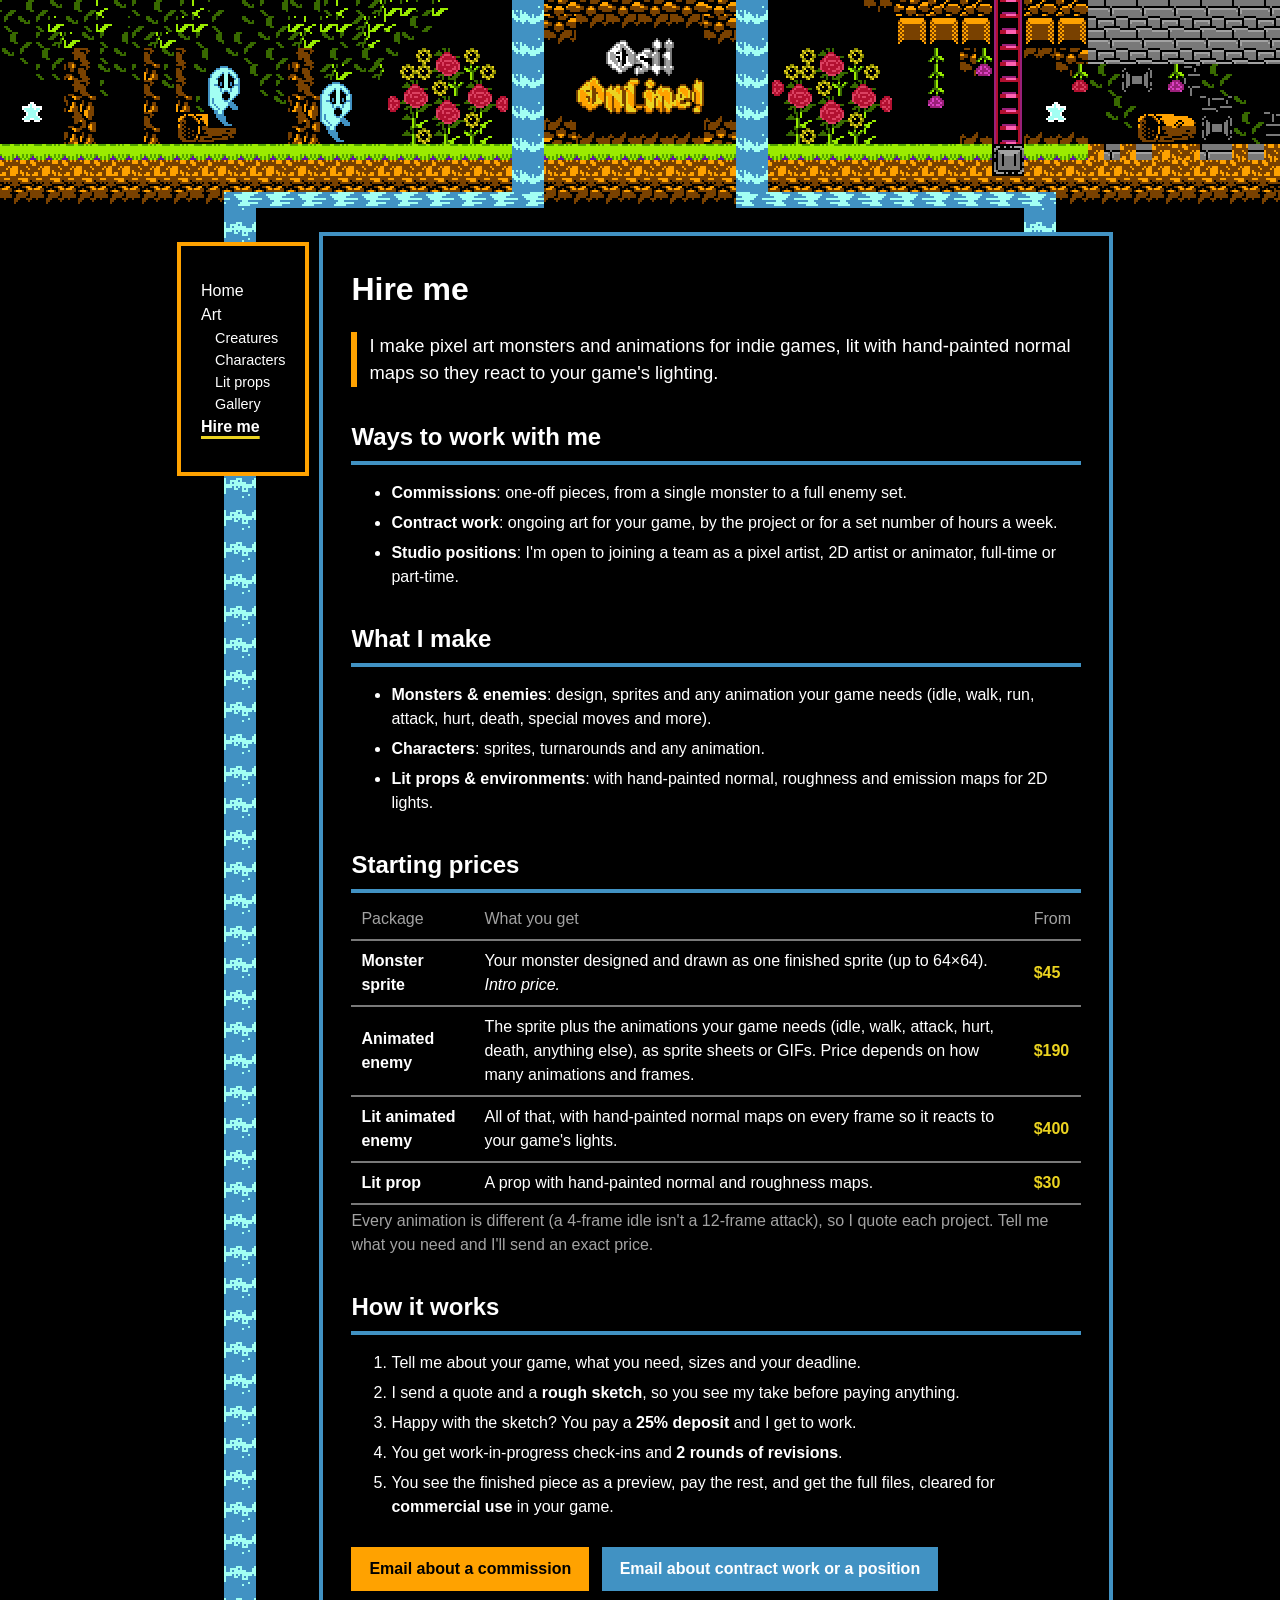
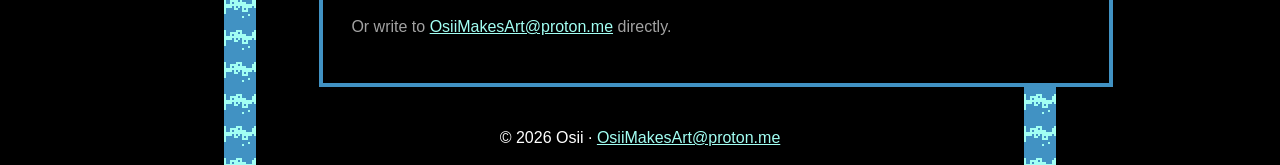
==== hire.html @ 291f5663 "Update site" ====
<!doctype html>
<html lang="en">
    <head>
        <meta charset="utf-8" />
        <meta name="viewport" content="width=device-width, initial-scale=1" />
        <title>Hire me · Osii</title>
        <meta name="description" content="I make pixel art monsters and animations for indie games, lit with hand-painted normal maps so they react to your game&#x27;s lighting." />
        <link href="style.css" rel="stylesheet" type="text/css" media="all" />
        <link rel="icon" type="image/png" href="images/favicon.png" />
        <meta property="og:type" content="website" />
        <meta property="og:title" content="Hire me · Osii" />
        <meta property="og:description" content="I make pixel art monsters and animations for indie games, lit with hand-painted normal maps so they react to your game&#x27;s lighting." />
        <meta property="og:url" content="https://gandshack.github.io/hire.html" />
        <meta property="og:image" content="https://gandshack.github.io/images/og.png" />
        <meta name="twitter:card" content="summary_large_image" />
    </head>
    <body>
        <header>
            <a href="index.html"><img src="images/Header.gif" width="100%" alt="Osii Online" style="image-rendering: pixelated" /></a>
        </header>

        <div id="container">
            <div class="flex">
                <aside>
                    <div class="side-sticky">
                        <nav>
                            <ul>
                                    <li><a href="index.html">Home</a></li>
                                    <li><a href="art/main.html">Art</a></li>
                                    <li class="sub"><a href="art/creatures.html">Creatures</a></li>
                                    <li class="sub"><a href="art/characters.html">Characters</a></li>
                                    <li class="sub"><a href="art/lit.html">Lit props</a></li>
                                    <li class="sub"><a href="art/gallery.html">Gallery</a></li>
                                    <li><a href="hire.html" class="here">Hire me</a></li>
                            </ul>
                        </nav>
                    </div>
                </aside>
                <main>
<h1>Hire me</h1>
<p class="pitch">I make pixel art monsters and animations for indie games, lit with hand-painted normal maps so they react to your game&#x27;s lighting.</p>
<h2>Ways to work with me</h2>
<ul class="list">
    <li><b>Commissions</b>: one-off pieces, from a single monster to a full enemy set.</li>
    <li><b>Contract work</b>: ongoing art for your game, by the project or for a set number of hours a week.</li>
    <li><b>Studio positions</b>: I'm open to joining a team as a pixel artist, 2D artist or animator, full-time or part-time.</li>
</ul>
<h2>What I make</h2>
<ul class="list">
    <li><b>Monsters &amp; enemies</b>: design, sprites and any animation your game needs (idle, walk, run, attack, hurt, death, special moves and more).</li>
    <li><b>Characters</b>: sprites, turnarounds and any animation.</li>
    <li><b>Lit props &amp; environments</b>: with hand-painted normal, roughness and emission maps for 2D lights.</li>
</ul>
<h2>Starting prices</h2>
<table class="prices">
<tr><th>Package</th><th>What you get</th><th>From</th></tr>
<tr><td><b>Monster sprite</b></td><td>Your monster designed and drawn as one finished sprite (up to 64×64). <i>Intro price.</i></td><td>$45</td></tr>
<tr><td><b>Animated enemy</b></td><td>The sprite plus the animations your game needs (idle, walk, attack, hurt, death, anything else), as sprite sheets or GIFs. Price depends on how many animations and frames.</td><td>$190</td></tr>
<tr><td><b>Lit animated enemy</b></td><td>All of that, with hand-painted normal maps on every frame so it reacts to your game's lights.</td><td>$400</td></tr>
<tr><td><b>Lit prop</b></td><td>A prop with hand-painted normal and roughness maps.</td><td>$30</td></tr>
</table>
<p class="blurb">Every animation is different (a 4-frame idle isn't a 12-frame attack), so I quote each project. Tell me what you need and I'll send an exact price.</p>
<h2>How it works</h2>
<ol class="list">
    <li>Tell me about your game, what you need, sizes and your deadline.</li>
    <li>I send a quote and a <b>rough sketch</b>, so you see my take before paying anything.</li>
    <li>Happy with the sketch? You pay a <b>25% deposit</b> and I get to work.</li>
    <li>You get work-in-progress check-ins and <b>2 rounds of revisions</b>.</li>
    <li>You see the finished piece as a preview, pay the rest, and get the full files, cleared for <b>commercial use</b> in your game.</li>
</ol>
<p class="cta"><a class="button" href="mailto:OsiiMakesArt@proton.me?subject=Pixel%20art%20commission">Email about a commission</a> <a class="button ghost" href="mailto:OsiiMakesArt@proton.me?subject=Contract%20work%20or%20studio%20position">Email about contract work or a position</a></p>
<p class="blurb">Or write to <a href="mailto:OsiiMakesArt@proton.me">OsiiMakesArt@proton.me</a> directly.</p>

                </main>
            </div>
        </div>

        <footer>
            <p>© 2026 Osii · <a href="mailto:OsiiMakesArt@proton.me">OsiiMakesArt@proton.me</a></p>
        </footer>

    </body>
</html>
---- style.css ----
* {
    box-sizing: border-box;
}

body {
    image-rendering: pixelated;
    background-image: url("images/side_falls.gif");
    background-size: 100%;
    background-color: black;
    font-family: Arial, Helvetica, sans-serif;
    margin: 0;
}
header img {
    display: block;
}
/* Style the header */
header {
    background-color: black;
    color: white;
    padding: 0px;
    text-align: center;
    font-size: 35px;
}

#container {
    padding: 24px;
    margin: auto;
}

.flex {
    justify-content: center; /* centers main+aside as a group in the row */
    flex-wrap: wrap;
    display: flex;
    max-width: 100%;
    margin: auto;
}

/* Container for flexboxes */
section {
    display: -webkit-flex;
    display: flex;
}

.side-sticky {
    position: sticky;
    top: 20px;
}
/* Style the navigation menu */
nav {
    -webkit-flex: 1;
    -ms-flex: 1;
    flex: 1;
    background: #797979;
    padding: 20px;
    margin: 10px;
}

/* Style the list inside the menu */
nav ul {
    list-style-type: none;
    padding: 0;
}

main {
    min-width: 40vw;
    max-width: 40vw;
    margin: 0px;
    padding: 0px;
    background-color: rgb(7, 7, 15);
    color: white;
}

.gallery {
    display: flex;
    flex-wrap: wrap;
    justify-content: center;
    align-items: center;
    gap: 10px;
}

/* Style the content */
article {
    -webkit-flex: 3;
    -ms-flex: 3;
    flex: 3;
    background-color: #f1f1f1;
    padding: 10px;
}

/* Style the footer */
footer {
    padding: 10px;
    text-align: center;
    color: white;
}

#art {
    border-color: white;
    border: solid;
}

/* Responsive layout - makes the menu and the content (inside the section) sit on top of each other instead of next to each other */
@media (max-width: 600px) {
    section {
        -webkit-flex-direction: column;
        flex-direction: column;
    }
}

/* ---------- portfolio additions ---------- */
/* colors come straight from Header.gif / side_falls.gif (NES palette) */
:root {
    --black: #000000;
    --panel: #000000;
    --grey: #797979;
    --light-grey: #a2a2a2;
    --water: #4192c3;
    --foam: #a2fff3;
    --gold: #ffa200;
    --yellow: #ebd320;
    --grass: #9aeb00;
    --dirt: #794100;
}

/* nav: palette black framed by the darker gold of "Online!" */
nav {
    background: var(--black);
    border: 4px solid var(--gold);
}

main {
    min-width: 0;
    max-width: none;
    width: min(960px, 62vw);
    padding: 8px 28px 28px;
    line-height: 1.5;
    background: var(--black);
    border: 4px solid var(--water);
}

main a {
    color: var(--foam);
}

main a:hover {
    color: var(--gold);
}

h1,
h2 {
    margin-bottom: 6px;
}

h2 {
    margin-top: 32px;
    padding-bottom: 6px;
    border-bottom: 4px solid var(--water);
}

.blurb {
    color: var(--light-grey);
    margin-top: 4px;
}

.pitch {
    font-size: 1.15em;
    border-left: 6px solid var(--gold);
    padding-left: 12px;
}

nav a {
    color: white;
    text-decoration: none;
}

nav li {
    margin: 6px 0;
}

nav li.sub {
    margin-left: 14px;
    font-size: 0.9em;
}

nav a.here {
    font-weight: bold;
    text-decoration: underline;
    text-decoration-color: var(--yellow);
    text-decoration-thickness: 3px;
    text-underline-offset: 4px;
}

nav a:hover {
    color: var(--foam);
}

/* gallery pieces: black tiles with the sidebar grey as a hard pixel border */
.gallery {
    justify-content: flex-start;
    align-items: stretch;
    gap: 12px;
}

.piece {
    display: flex;
    flex-direction: column;
    align-items: center;
    justify-content: space-between;
    width: 180px;
    padding: 14px 10px 10px;
    background: var(--black);
    border: 4px solid var(--grey);
    color: var(--light-grey);
    text-decoration: none;
    font-size: 0.85em;
    text-align: center;
}

.piece img {
    image-rendering: pixelated;
    max-width: 100%;
    height: auto;
    margin: auto 0;
}

.piece span {
    margin-top: 10px;
}

/* for sprites with black bodies (e.g. Maska) */
.piece.lift,
#viewer img.lift {
    background: #1a1a1a;
}

.piece:hover,
.piece:focus {
    border-color: var(--water);
    color: white;
}

/* section cards */
.sections {
    display: grid;
    grid-template-columns: repeat(auto-fit, minmax(200px, 1fr));
    gap: 12px;
    margin: 18px 0;
}

.section-card {
    display: flex;
    flex-direction: column;
    align-items: center;
    gap: 6px;
    padding: 18px 12px;
    background: var(--black);
    border: 4px solid var(--grey);
    color: white;
    text-decoration: none;
    text-align: center;
}

.section-card img {
    image-rendering: pixelated;
    height: 192px;
    width: auto;
    max-width: 100%;
    object-fit: contain;
}

.section-card span {
    color: var(--light-grey);
    font-size: 0.85em;
}

.section-card:hover {
    border-color: var(--water);
}

/* plain buttons */
.button {
    display: inline-block;
    padding: 10px 18px;
    margin: 4px 8px 8px 0;
    background: var(--gold);
    color: var(--black) !important;
    font-weight: bold;
    text-decoration: none;
}

.button:hover {
    background: var(--yellow);
}

.button.ghost {
    background: var(--water);
    color: white !important;
}

.button.ghost:hover {
    background: var(--foam);
    color: var(--black) !important;
}

.cta {
    margin-top: 24px;
}

.list li {
    margin: 6px 0;
}

/* prices */
.prices {
    border-collapse: collapse;
    width: 100%;
}

.prices th,
.prices td {
    text-align: left;
    padding: 8px 10px;
    border-bottom: 2px solid var(--grey);
}

.prices th {
    color: var(--light-grey);
    font-weight: normal;
}

.prices td:last-child {
    color: var(--yellow);
    font-weight: bold;
    white-space: nowrap;
}

/* lit props */
.lit-row {
    display: flex;
    align-items: stretch;
    gap: 10px;
    margin: 10px 0;
}

.lit-row > b {
    width: 110px;
    align-self: center;
}

.lit-row .piece {
    width: 160px;
}

#light-demo {
    background: var(--black);
    border: 4px solid var(--grey);
    padding: 12px;
}

#demo-canvas {
    width: 100%;
    max-width: 640px;
    display: block;
    margin: 10px auto;
    cursor: none;
    touch-action: none;
    image-rendering: pixelated;
    background: var(--panel);
    border: 4px solid var(--grey);
}

/* two kinds of controls look different: props are separate tabs, the view is one joined switch */
.demo-row {
    display: flex;
    flex-wrap: wrap;
    align-items: center;
    gap: 6px 10px;
    margin-bottom: 8px;
}

.demo-label {
    width: 44px;
    color: var(--light-grey);
    font-size: 0.85em;
    text-transform: uppercase;
    letter-spacing: 1px;
}

.demo-tabs {
    display: flex;
    flex-wrap: wrap;
    gap: 6px;
    flex: 1;
}

.demo-tabs button {
    background: var(--grey);
    color: white;
    border: none;
    padding: 6px 12px;
    cursor: pointer;
    font: inherit;
}

.demo-tabs button:hover {
    background: var(--light-grey);
    color: var(--black);
}

.demo-tabs button.on {
    background: var(--gold);
    color: var(--black);
}

.segmented {
    display: inline-flex;
    border: 2px solid var(--water);
}

.segmented button {
    background: var(--black);
    color: var(--foam);
    border: none;
    padding: 6px 14px;
    cursor: pointer;
    font: inherit;
}

.segmented button + button {
    border-left: 2px solid var(--water);
}

.segmented button:hover {
    color: white;
}

.segmented button.on {
    background: var(--water);
    color: white;
}

.demo-view label {
    color: var(--light-grey);
}

#demo-mix {
    accent-color: var(--water);
    width: 160px;
}

#light-demo input[type="checkbox"] {
    accent-color: var(--water);
}

/* big viewer */
#viewer {
    position: fixed;
    inset: 0;
    background: rgba(0, 0, 0, 0.94);
    display: none;
    align-items: center;
    justify-content: center;
    z-index: 10;
}

#viewer.open {
    display: flex;
}

#viewer figure {
    margin: 0;
    flex: 1;
    display: flex;
    flex-direction: column;
    align-items: center;
    justify-content: center;
    height: 100%;
}

#viewer img {
    image-rendering: pixelated;
    background: var(--panel);
    border: 4px solid var(--grey);
}

#viewer figcaption {
    color: white;
    text-align: center;
    margin-top: 14px;
    display: flex;
    flex-direction: column;
    gap: 2px;
}

#viewer figcaption span,
#viewer figcaption small {
    color: var(--light-grey);
}

#viewer button {
    background: none;
    border: none;
    color: white;
    font-size: 48px;
    cursor: pointer;
    padding: 0 18px;
    height: 100%;
}

#viewer button:hover {
    color: var(--gold);
}

#viewer .v-close {
    position: absolute;
    top: 10px;
    right: 10px;
    height: auto;
    font-size: 32px;
}

/* black box behind the footer text so the waterfall background doesn't run through it */
footer p {
    display: inline-block;
    margin: 0;
    padding: 8px 14px;
    background: var(--black);
}

footer a {
    color: var(--foam);
}

/* phones: menu on top, content full width */
@media (max-width: 800px) {
    #container {
        padding: 10px;
    }
    .flex {
        flex-direction: column;
    }
    aside,
    main {
        width: 100%;
    }
    nav {
        margin: 0 0 10px;
    }
    nav ul {
        display: flex;
        flex-wrap: wrap;
        gap: 4px 14px;
        margin: 0;
    }
    nav li,
    nav li.sub {
        margin: 0;
        font-size: 1em;
    }
    main {
        padding: 6px 14px 20px;
    }
    .piece {
        width: calc(50% - 6px);
    }
    .lit-row {
        flex-wrap: wrap;
    }
    .lit-row > b {
        width: 100%;
    }
    .lit-row .piece {
        width: calc(33% - 7px);
    }
    #viewer button {
        font-size: 34px;
        padding: 0 6px;
    }
}
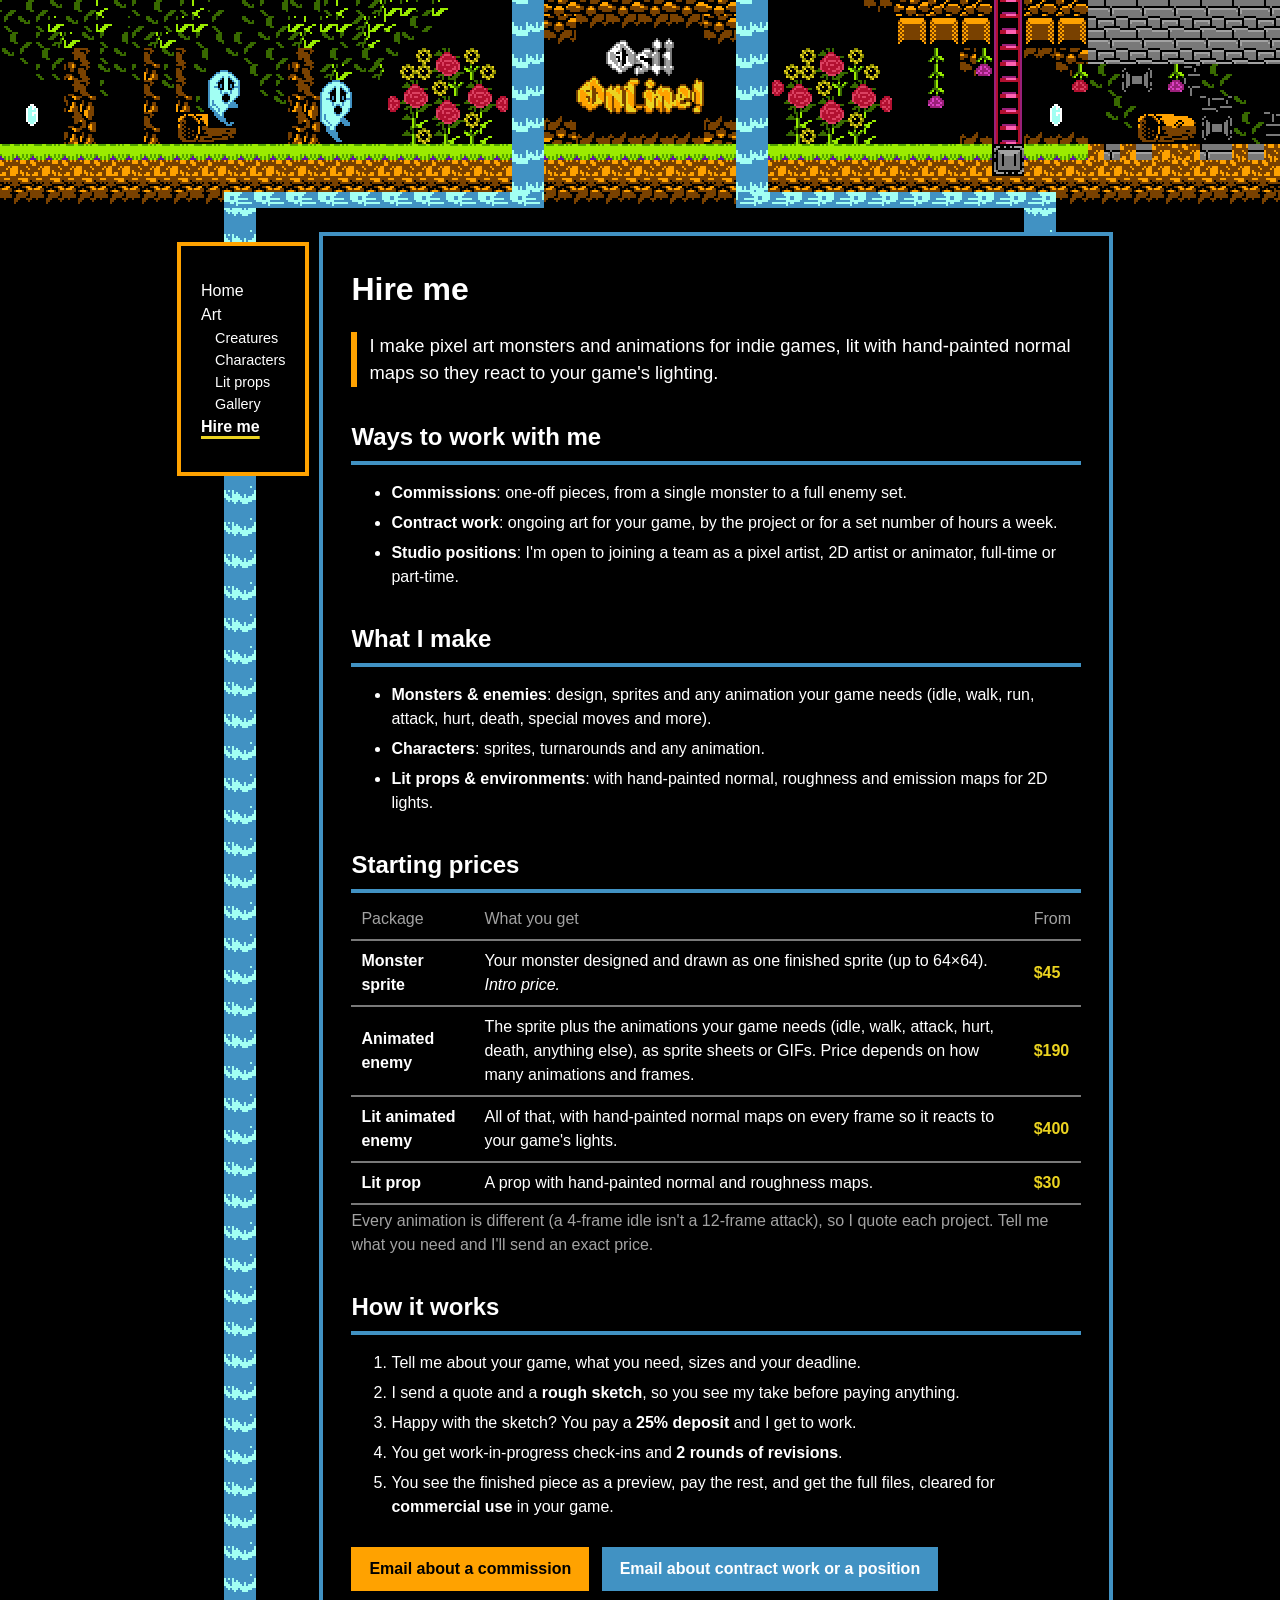
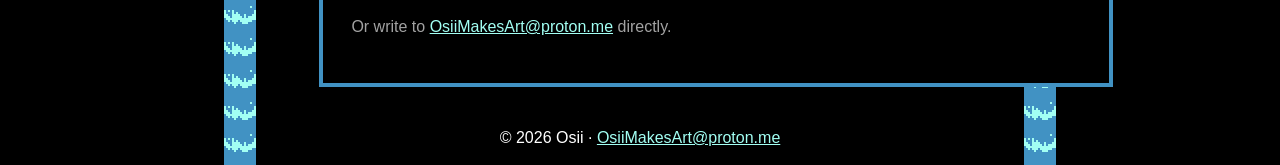
==== commit ba4a8463: "upated text" ====
--- a/hire.html
+++ b/hire.html
@@ -5,7 +5,7 @@
         <meta name="viewport" content="width=device-width, initial-scale=1" />
         <title>Hire me · Osii</title>
         <meta name="description" content="I make pixel art monsters and animations for indie games, lit with hand-painted normal maps so they react to your game&#x27;s lighting." />
-        <link href="style.css" rel="stylesheet" type="text/css" media="all" />
+        <link href="style.css?v=622803d2" rel="stylesheet" type="text/css" media="all" />
         <link rel="icon" type="image/png" href="images/favicon.png" />
         <meta property="og:type" content="website" />
         <meta property="og:title" content="Hire me · Osii" />
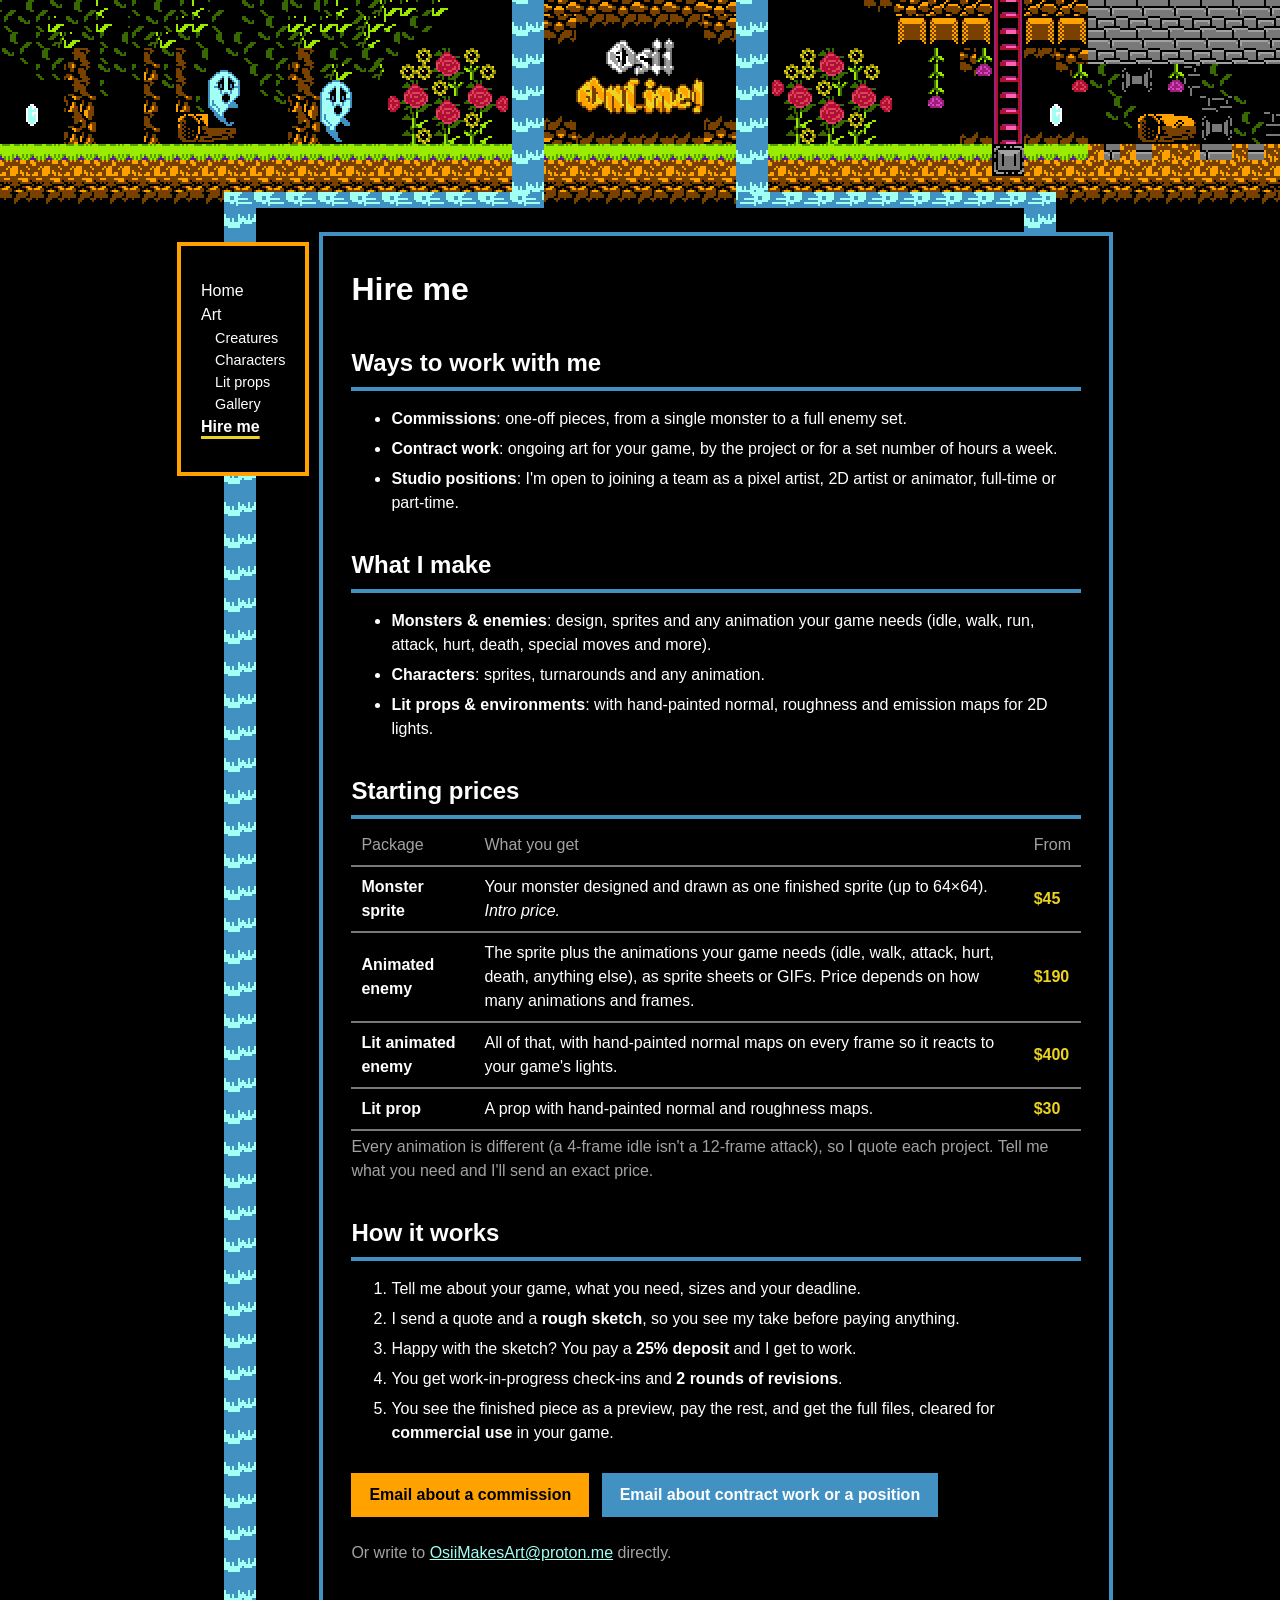
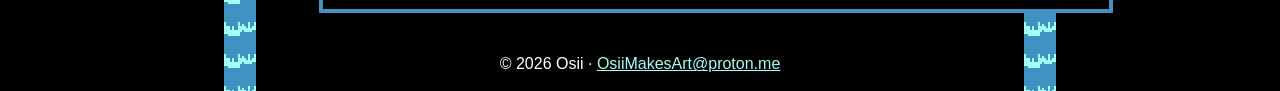
==== commit 25bfc16f: "Pitch only on home" ====
--- a/hire.html
+++ b/hire.html
@@ -5,7 +5,7 @@
         <meta name="viewport" content="width=device-width, initial-scale=1" />
         <title>Hire me · Osii</title>
         <meta name="description" content="I make pixel art monsters and animations for indie games, lit with hand-painted normal maps so they react to your game&#x27;s lighting." />
-        <link href="style.css?v=622803d2" rel="stylesheet" type="text/css" media="all" />
+        <link href="style.css?v=b4c139a0" rel="stylesheet" type="text/css" media="all" />
         <link rel="icon" type="image/png" href="images/favicon.png" />
         <meta property="og:type" content="website" />
         <meta property="og:title" content="Hire me · Osii" />
@@ -38,7 +38,6 @@
                 </aside>
                 <main>
 <h1>Hire me</h1>
-<p class="pitch">I make pixel art monsters and animations for indie games, lit with hand-painted normal maps so they react to your game&#x27;s lighting.</p>
 <h2>Ways to work with me</h2>
 <ul class="list">
     <li><b>Commissions</b>: one-off pieces, from a single monster to a full enemy set.</li>
--- a/style.css
+++ b/style.css
@@ -351,6 +351,15 @@
     width: 160px;
 }
 
+/* in-engine gameplay clip */
+.clip {
+    display: block;
+    width: 100%;
+    height: auto;
+    border: 4px solid var(--grey);
+    background: var(--black);
+}
+
 #light-demo {
     background: var(--black);
     border: 4px solid var(--grey);
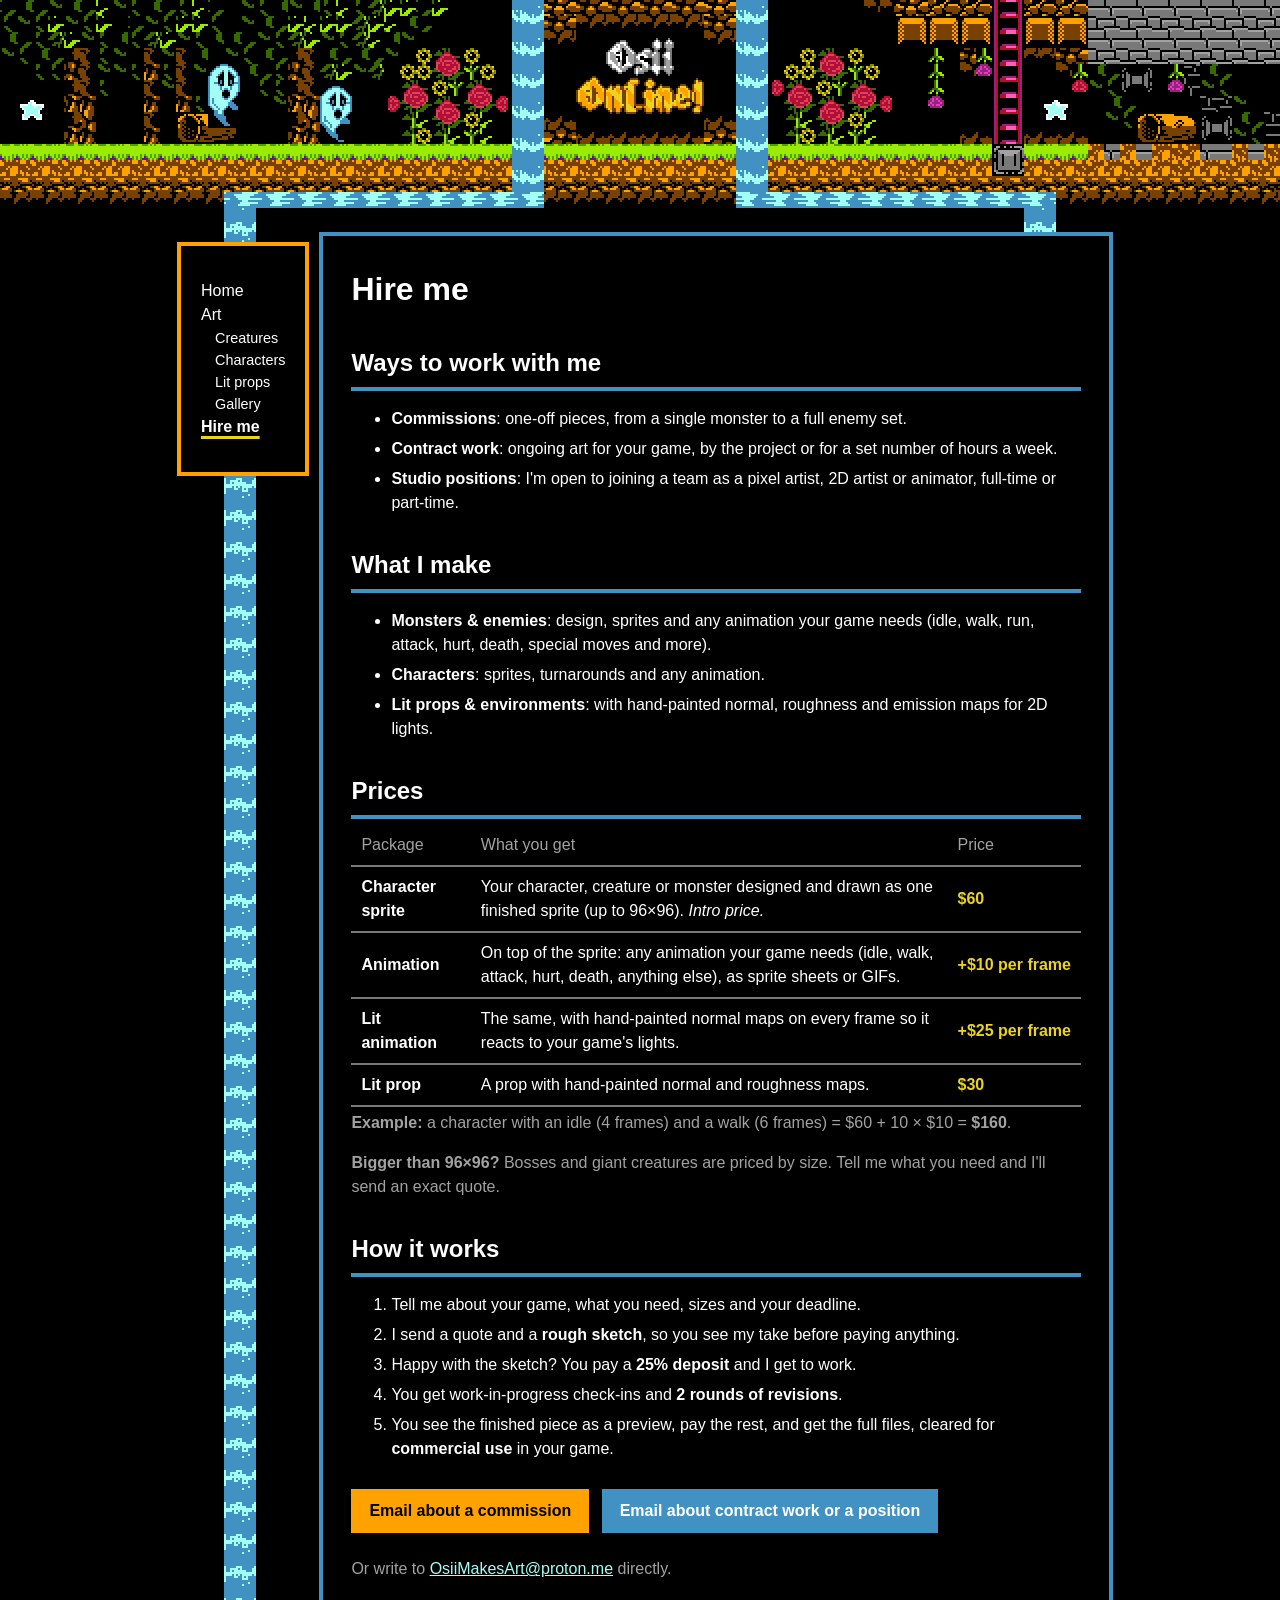
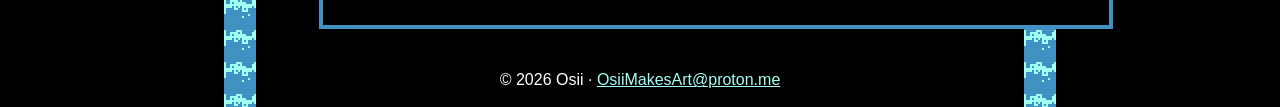
==== commit d6007e97: "update hire me" ====
--- a/hire.html
+++ b/hire.html
@@ -50,15 +50,16 @@
     <li><b>Characters</b>: sprites, turnarounds and any animation.</li>
     <li><b>Lit props &amp; environments</b>: with hand-painted normal, roughness and emission maps for 2D lights.</li>
 </ul>
-<h2>Starting prices</h2>
+<h2>Prices</h2>
 <table class="prices">
-<tr><th>Package</th><th>What you get</th><th>From</th></tr>
-<tr><td><b>Monster sprite</b></td><td>Your monster designed and drawn as one finished sprite (up to 64×64). <i>Intro price.</i></td><td>$45</td></tr>
-<tr><td><b>Animated enemy</b></td><td>The sprite plus the animations your game needs (idle, walk, attack, hurt, death, anything else), as sprite sheets or GIFs. Price depends on how many animations and frames.</td><td>$190</td></tr>
-<tr><td><b>Lit animated enemy</b></td><td>All of that, with hand-painted normal maps on every frame so it reacts to your game's lights.</td><td>$400</td></tr>
+<tr><th>Package</th><th>What you get</th><th>Price</th></tr>
+<tr><td><b>Character sprite</b></td><td>Your character, creature or monster designed and drawn as one finished sprite (up to 96×96). <i>Intro price.</i></td><td>$60</td></tr>
+<tr><td><b>Animation</b></td><td>On top of the sprite: any animation your game needs (idle, walk, attack, hurt, death, anything else), as sprite sheets or GIFs.</td><td>+$10 per frame</td></tr>
+<tr><td><b>Lit animation</b></td><td>The same, with hand-painted normal maps on every frame so it reacts to your game's lights.</td><td>+$25 per frame</td></tr>
 <tr><td><b>Lit prop</b></td><td>A prop with hand-painted normal and roughness maps.</td><td>$30</td></tr>
 </table>
-<p class="blurb">Every animation is different (a 4-frame idle isn't a 12-frame attack), so I quote each project. Tell me what you need and I'll send an exact price.</p>
+<p class="blurb"><b>Example:</b> a character with an idle (4 frames) and a walk (6 frames) = $60 + 10 × $10 = <b>$160</b>.</p>
+<p class="blurb"><b>Bigger than 96×96?</b> Bosses and giant creatures are priced by size. Tell me what you need and I'll send an exact quote.</p>
 <h2>How it works</h2>
 <ol class="list">
     <li>Tell me about your game, what you need, sizes and your deadline.</li>
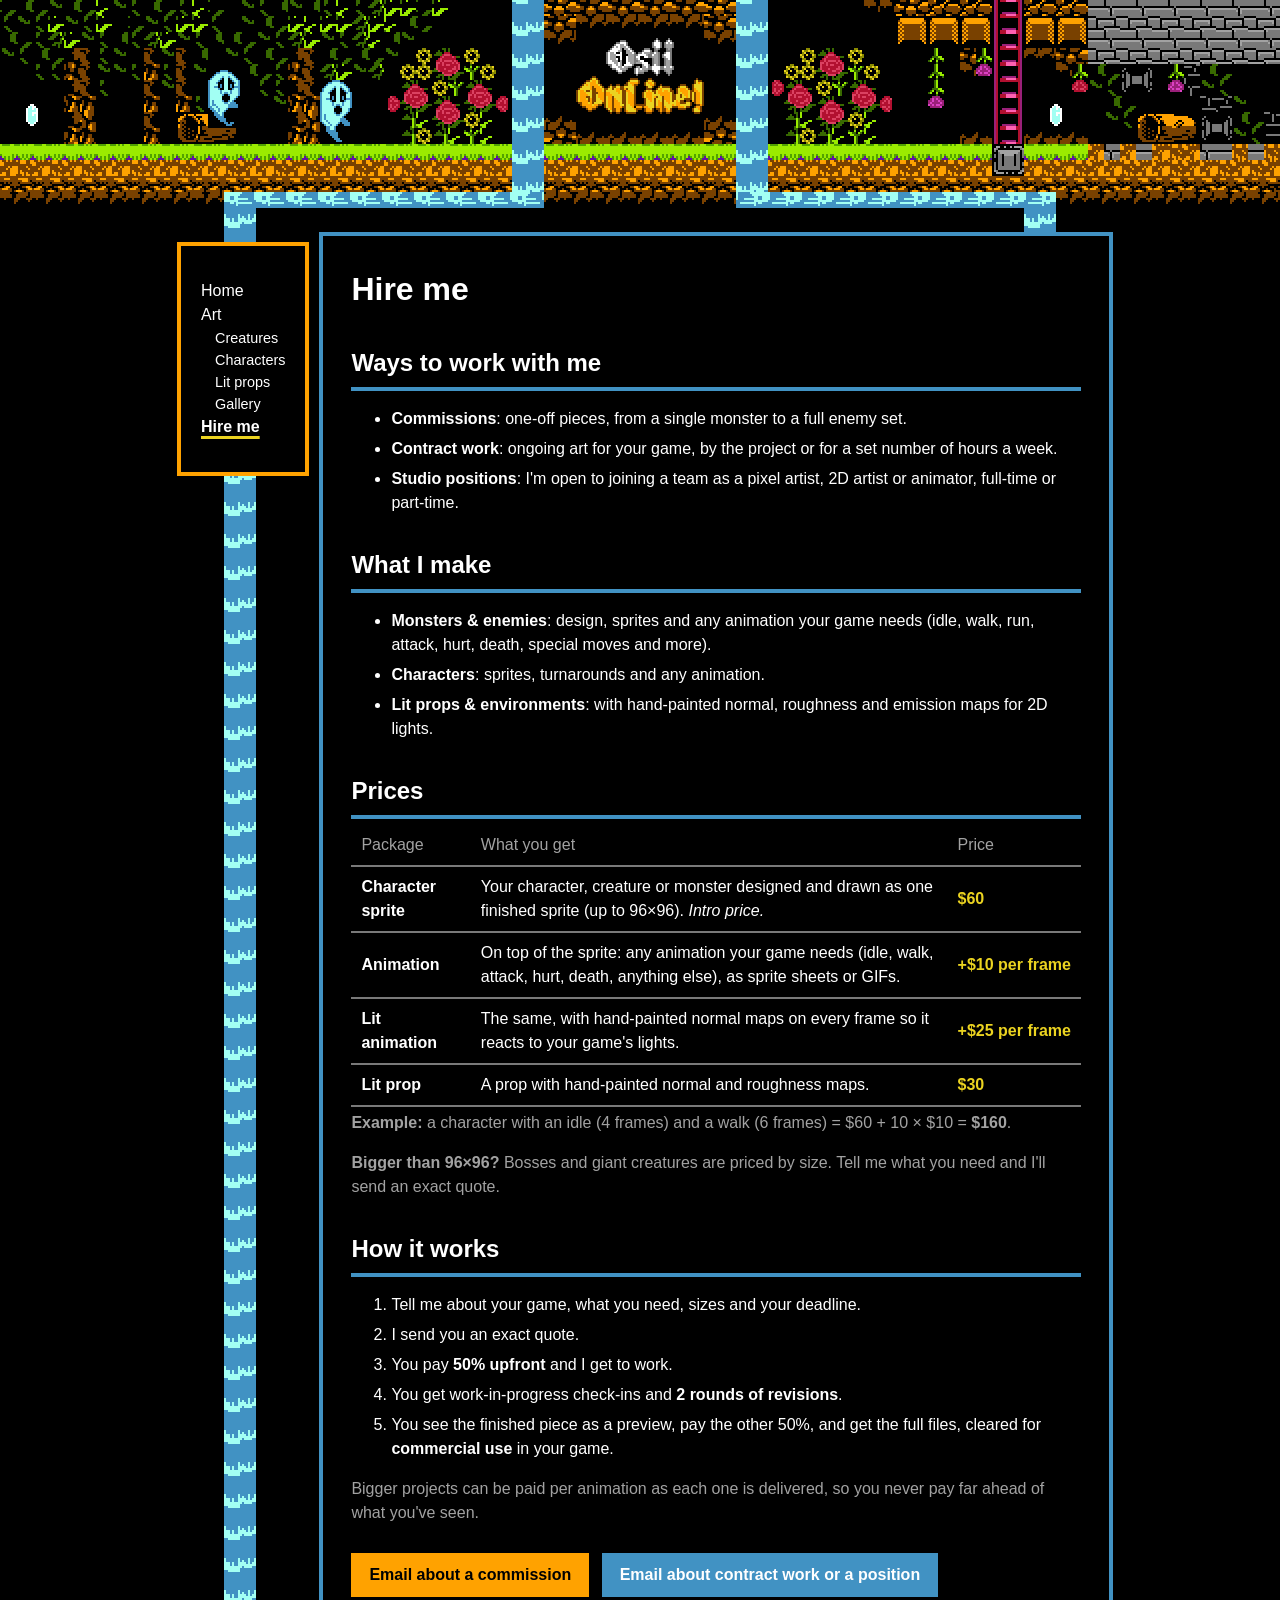
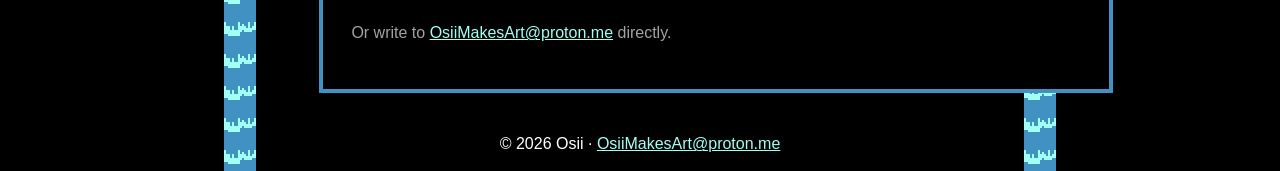
==== commit 30af29c6: "update hire me" ====
--- a/hire.html
+++ b/hire.html
@@ -63,11 +63,12 @@
 <h2>How it works</h2>
 <ol class="list">
     <li>Tell me about your game, what you need, sizes and your deadline.</li>
-    <li>I send a quote and a <b>rough sketch</b>, so you see my take before paying anything.</li>
-    <li>Happy with the sketch? You pay a <b>25% deposit</b> and I get to work.</li>
+    <li>I send you an exact quote.</li>
+    <li>You pay <b>50% upfront</b> and I get to work.</li>
     <li>You get work-in-progress check-ins and <b>2 rounds of revisions</b>.</li>
-    <li>You see the finished piece as a preview, pay the rest, and get the full files, cleared for <b>commercial use</b> in your game.</li>
+    <li>You see the finished piece as a preview, pay the other 50%, and get the full files, cleared for <b>commercial use</b> in your game.</li>
 </ol>
+<p class="blurb">Bigger projects can be paid per animation as each one is delivered, so you never pay far ahead of what you've seen.</p>
 <p class="cta"><a class="button" href="mailto:OsiiMakesArt@proton.me?subject=Pixel%20art%20commission">Email about a commission</a> <a class="button ghost" href="mailto:OsiiMakesArt@proton.me?subject=Contract%20work%20or%20studio%20position">Email about contract work or a position</a></p>
 <p class="blurb">Or write to <a href="mailto:OsiiMakesArt@proton.me">OsiiMakesArt@proton.me</a> directly.</p>
 
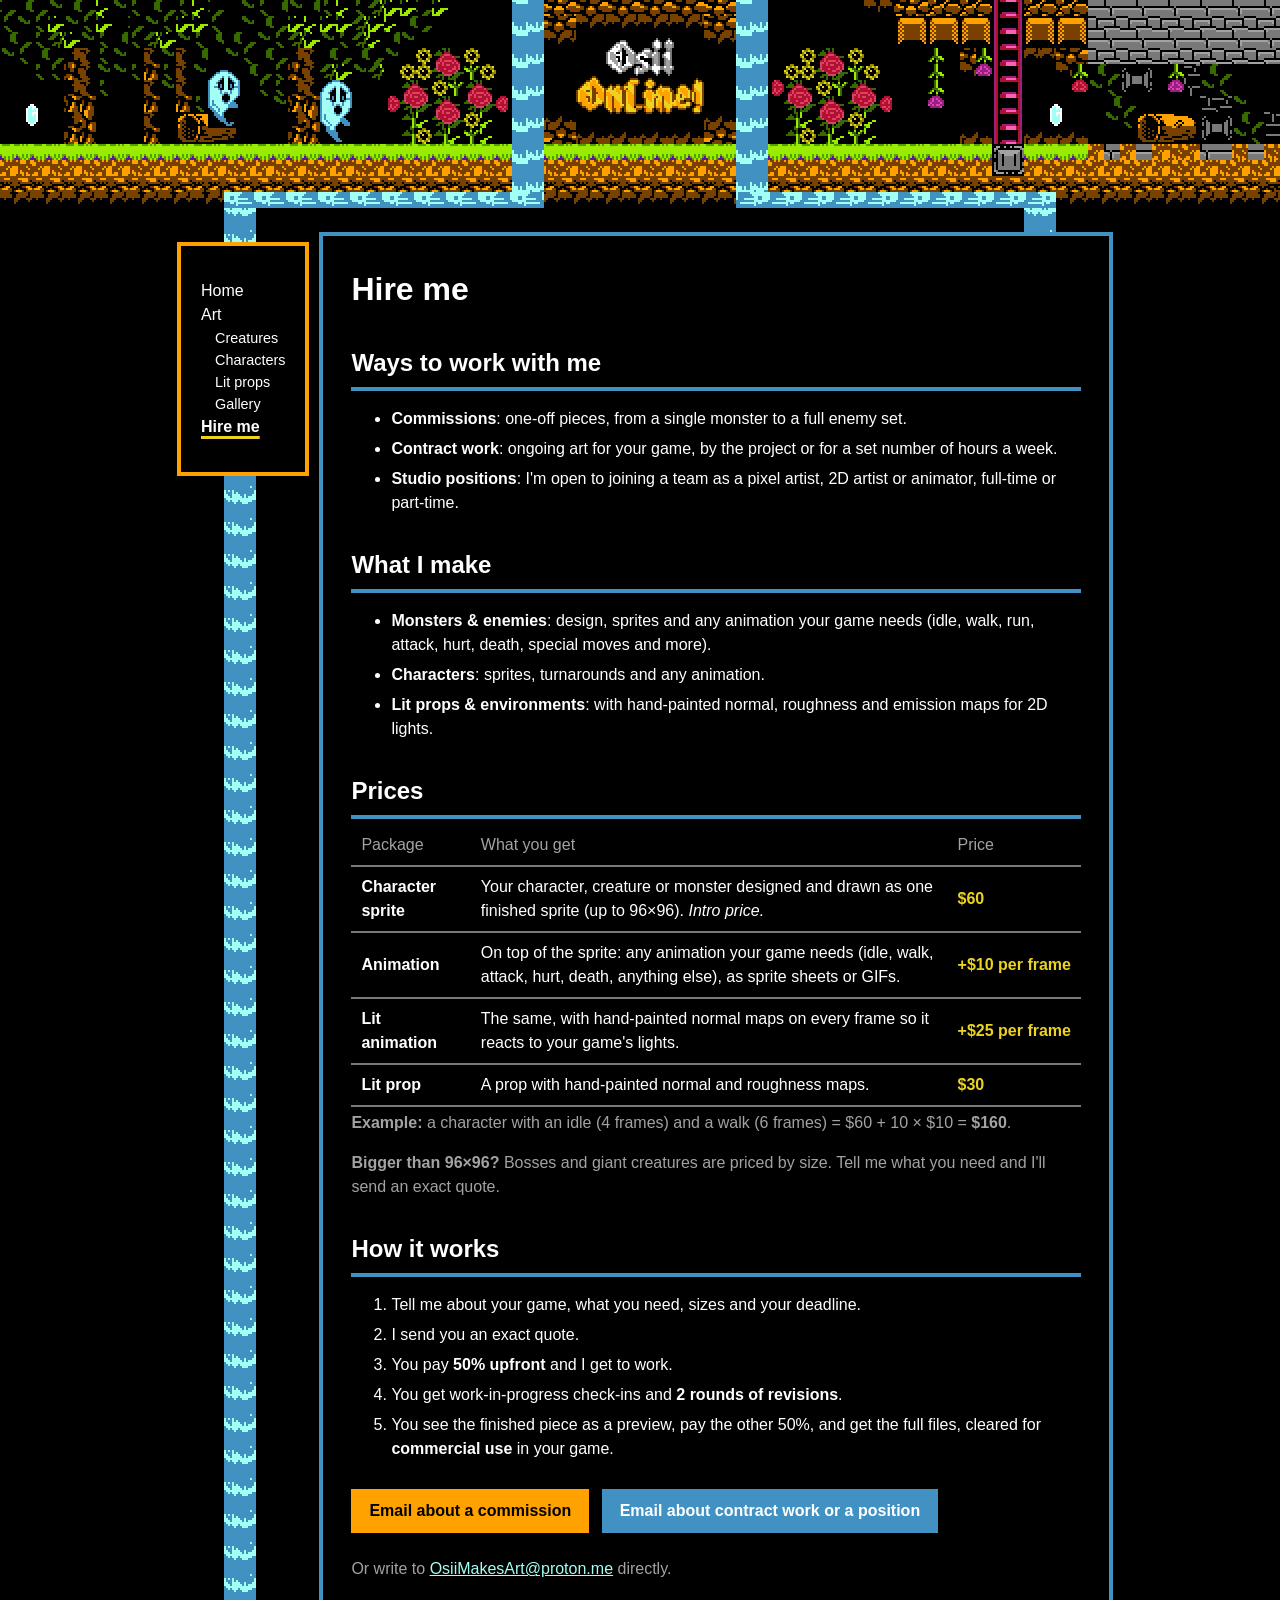
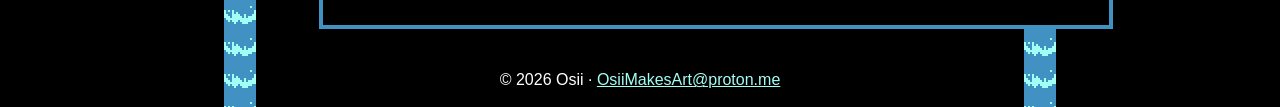
==== commit dbd5b9e2: "update hire me" ====
--- a/hire.html
+++ b/hire.html
@@ -68,7 +68,6 @@
     <li>You get work-in-progress check-ins and <b>2 rounds of revisions</b>.</li>
     <li>You see the finished piece as a preview, pay the other 50%, and get the full files, cleared for <b>commercial use</b> in your game.</li>
 </ol>
-<p class="blurb">Bigger projects can be paid per animation as each one is delivered, so you never pay far ahead of what you've seen.</p>
 <p class="cta"><a class="button" href="mailto:OsiiMakesArt@proton.me?subject=Pixel%20art%20commission">Email about a commission</a> <a class="button ghost" href="mailto:OsiiMakesArt@proton.me?subject=Contract%20work%20or%20studio%20position">Email about contract work or a position</a></p>
 <p class="blurb">Or write to <a href="mailto:OsiiMakesArt@proton.me">OsiiMakesArt@proton.me</a> directly.</p>
 
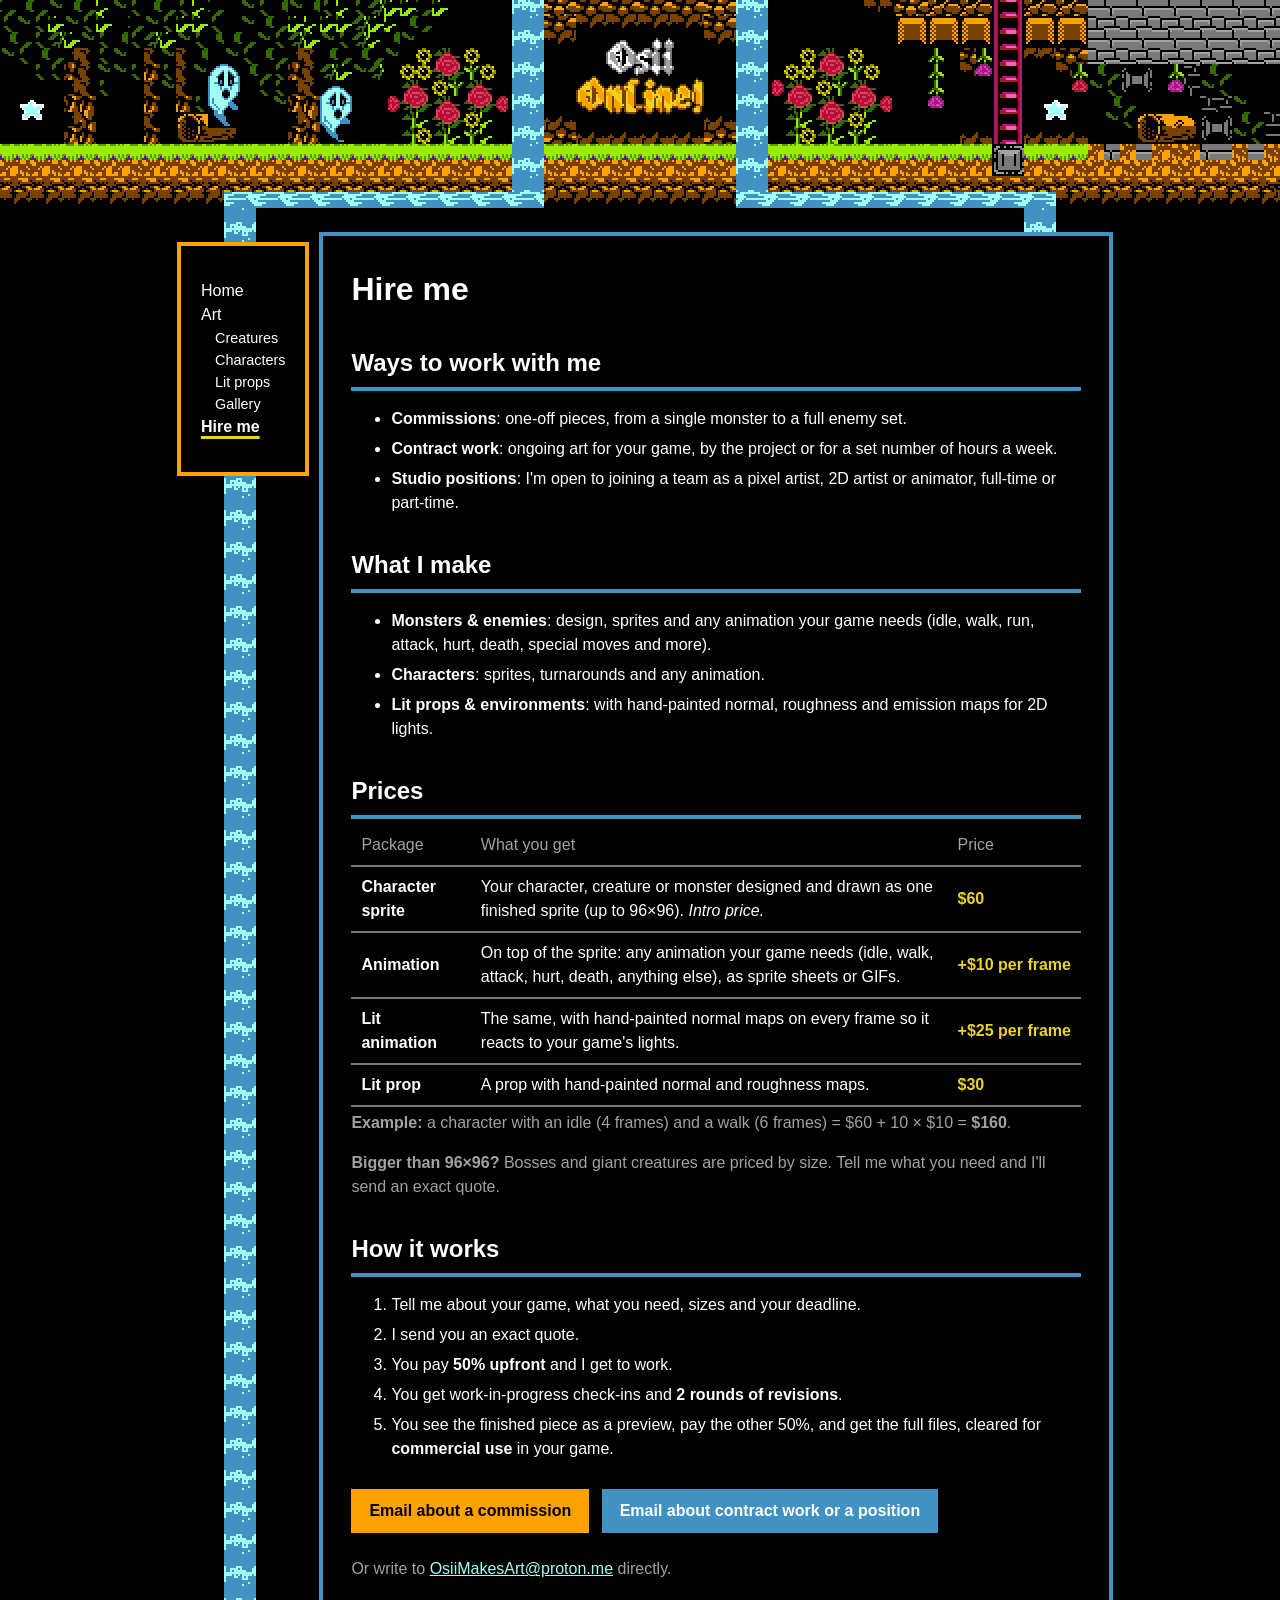
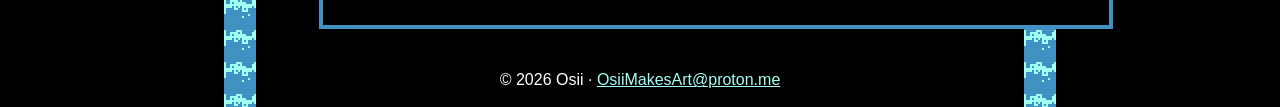
==== commit 8268ce66: "add goatcounter analytics" ====
--- a/hire.html
+++ b/hire.html
@@ -12,6 +12,7 @@
         <meta property="og:description" content="I make pixel art monsters and animations for indie games, lit with hand-painted normal maps so they react to your game&#x27;s lighting." />
         <meta property="og:url" content="https://gandshack.github.io/hire.html" />
         <meta property="og:image" content="https://gandshack.github.io/images/og.png" />
+        <script data-goatcounter="https://osii.goatcounter.com/count" async src="//gc.zgo.at/count.js"></script>
         <meta name="twitter:card" content="summary_large_image" />
     </head>
     <body>
